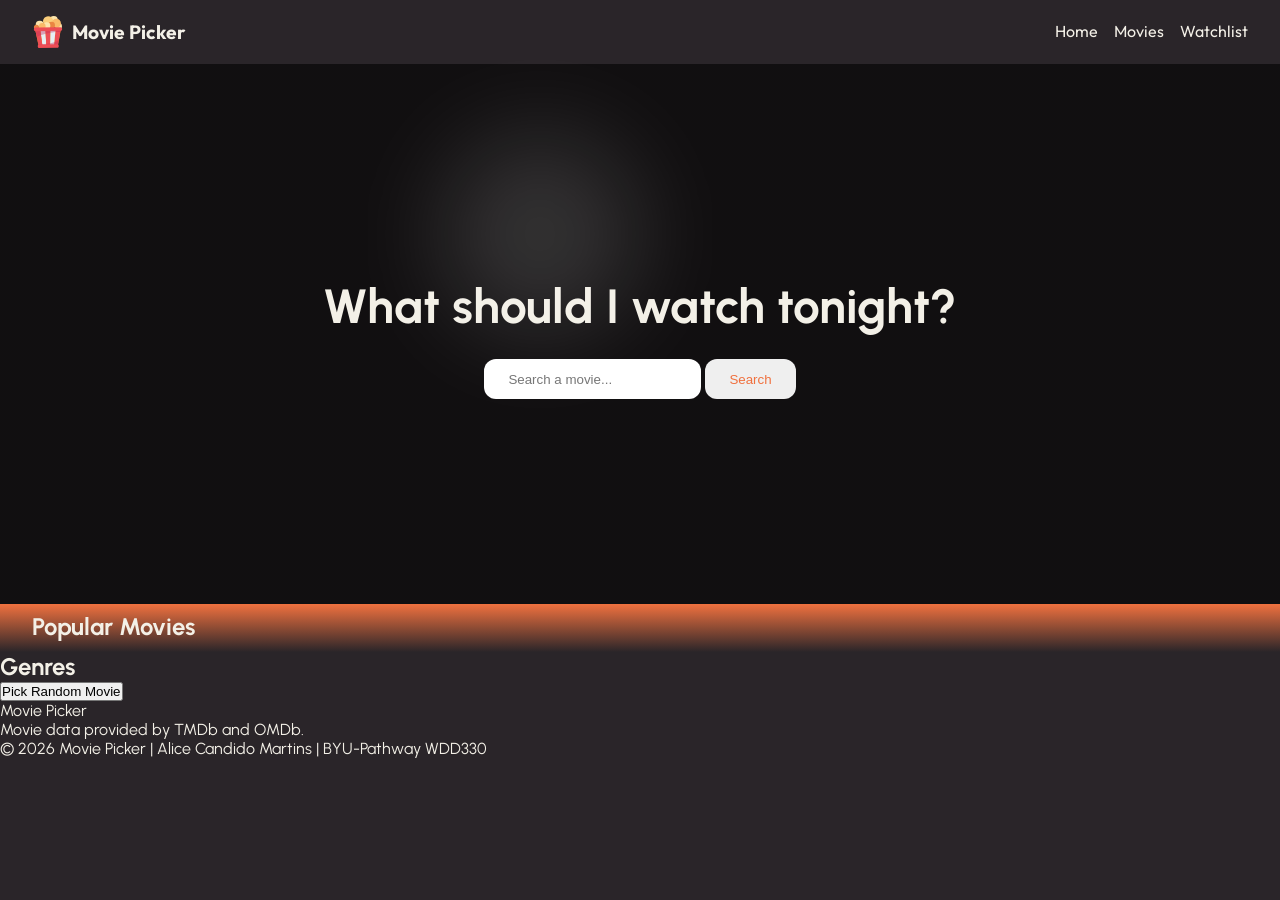
==== index.html @ 548f42c6 "add popcorn animation effect; implement save button for watchlist functionality in movie display" ====
<!doctype html>
<html lang="en">
  <head>
    <meta charset="utf-8">
    <meta name="viewport" content="width=device-width, initial-scale=1">
    <title>Movie Picker</title>
    <meta name="description" content="WDD330 final project">
    <meta name="author" content="Alice Candido Martins">

    <link rel="stylesheet" href="css/styles.css">
    <link rel="icon" href="images/popcorn-movie-cinema-svgrepo-com.svg">
    <link rel="preconnect" href="https://fonts.googleapis.com">
    <link rel="preconnect" href="https://fonts.gstatic.com" crossorigin>
    <link
        href="https://fonts.googleapis.com/css2?family=Outfit:wght@100..900&family=Urbanist:ital,wght@0,100..900;1,100..900&display=swap"
        rel="stylesheet">
    
  </head>
  <body>
    <header>
        <div class="logo">
            <img src="images/popcorn-movie-cinema-svgrepo-com.svg" alt="icon">
            <h1>Movie Picker</h1>
        </div>

        <button class="menu-btn" id="menu-btn">
            ☰
        </button>

        <nav id="nav-menu">
            <ul>
                <li><a href="index.html">Home</a></li>
                <li><a href="movie-details.html">Movies</a></li>
                <li><a href="watchlist.html">Watchlist</a></li>
            </ul>
        </nav>
            
    </header>
    
    <main>

        <div id="popcorn-container"></div>
    
        <section class="hero">
            <div class="cursor-glow"></div>
    
            <h2>What should I watch tonight?</h2>
            <div>
                <input type="text" id="searchInput" placeholder="Search a movie...">
                
                <button id="search-bar">
                    Search
                </button>
            </div>
            
        </section>

        <section id="hero-search">
            <div id="heroMovie"></div>
        </section>

        <section class="popular-movies">
        
            <h2>Popular Movies</h2>
        
            <div id="popularmovieContainer">
        
            </div>
        
        </section>
    
        <section class="genres">
    
            <h2>Genres</h2>
    
            <div id="genreContainer">
    
            </div>
    
        </section>

        <section id="moviesSection">    
            <div id="movieContainer"></div>
        </section>
    
        <section class="random-movie">
    
            <button id="randomMovieBtn">
                Pick Random Movie
            </button>

            <div id="randomMovieContainer"></div>
    
        </section>
    
    </main>    
    <footer>
        <p>Movie Picker</p>
        <p>
            Movie data provided by TMDb and OMDb.
        </p>            
        <p>
            © 2026 Movie Picker | Alice Candido Martins | BYU-Pathway WDD330
        </p>
    </footer>

    <script src="js/button.js"></script>
    <script type="module" src="./js/apiService.js"></script>
    <script type="module" src="./js/main.js"></script>
    <script type="module" src="./js/ui.js"></script>
  </body>
</html>
---- css/styles.css ----
*{
    --colorbase : #2A2529;
    --colorlight : #F3F0E7;
    --colorcontrast : #f0713f;
    --primaryfont : "Outfit", sans-serif;
    --secondfont : "Urbanist", sans-serif;
    margin: 0;
    box-sizing: border-box;
    padding: 0;
}

body{
    font-family: var(--secondfont);
    background-color: var(--colorbase);
    color: var(--colorlight);
}

header {
    display : flex;
    align-items: center;

    background-color: var(--colorbase);
    color: var(--colorlight);
    font-family : var(--primaryfont);
    padding: 1rem 2rem;
    justify-content: space-between;
    
}

header h1{
    font-size: larger;
}

header img {
    width: 32px;
    height: 32px;

}

nav {
    display: flex;
}

nav ul{
    display: flex;
    gap: 1rem;
    list-style: none;
    align-items: flex-end;
}

nav a{
    text-decoration: none;
    color: var(--colorlight);
}

nav a::after{
    content: "";
    display: block;
    width: 0;
    height: 2px;
    background: var(--colorcontrast);
    transition: 0.3s;
}

nav a:hover::after {
    width: 100%;
}

.logo {
    display: flex;
    align-items: center;
    gap: 0.5rem;

}

.menu-btn {
    display: none;
}

.menu-btn {
    background: none;
    border: none;
    font-size: 2rem;
    cursor: pointer;
}

.hero {
    min-height: 60vh;

    display: flex;
    flex-direction: column;
    justify-content: center;
    align-items: center;

    text-align: center;

    padding: 2rem;

    background-image:
            linear-gradient(rgba(0, 0, 0, .6), rgba(0, 0, 0, .6)),
            url("../images/hero.jpg");
    
    background-size: cover;
    background-position: center;
}

.hero h2 {
    font-size: 3rem;
    margin-bottom: 1rem;
    padding: 0.5rem;
}

.cursor-glow {
    position: fixed;
    width: 200px;
    height: 200px;
    background: rgba(255, 255, 255, 0.15);
    border-radius: 50%;
    filter: blur(50px);
    pointer-events: none;
    transform: translate(-50%, -50%);
    z-index: 9999;
}

/* popcorn animation efect */
#popcorn-container {
    position: fixed;
    inset: 0;
    overflow: hidden;
    z-index: 9999;
    pointer-events: none;
}

.popcorn {
    position: absolute;
    top: -50px;
    font-size: 2rem;
    animation: fall 4s linear forwards;
}

@keyframes fall {
    to {
        transform: translateY(110vh) rotate(720deg);
    }
}


#searchInput {
    padding: 0.8rem 1.5rem;
    border-radius: 12px;
    color: var(--colorcontrast);
    border: 0px;
    transition: transform 0.2s ease;
}


#search-bar {
    padding: 0.8rem 1.5rem;
    border-radius: 12px;
    cursor: pointer;
    border: 0px;
    color: var(--colorcontrast);
}

#searchInput:hover {
    transform: scale(1.1);
}

#search-bar:hover {
    transform: scale(1.1);
}

#movieSection {
    display: none;
}

#movieContainer {
    display: grid;
    grid-template-columns: repeat(3, 1fr);
    gap: 1.5rem;
}

/* Popular Movies Container */
.popular-movies {
    display: grid;
    grid-template-rows: 3rem auto;

}

.popular-movies h2{
    padding: .5rem 2rem 2rem;
    background: linear-gradient(var(--colorcontrast),var(--colorbase));
}


#popularmovieContainer {
    display: flex;
    flex-wrap : wrap;
    gap: 1.5rem;
    justify-content: center;
}

.movie-card {
    display: flex;
    flex-direction: column;
    align-items: center;
    transition: transform 0.4s ease;
    position: relative;
}

.movie-card:hover {
    transform: perspective(1000px) rotateY(0deg) scale(1.1);
}

.movie-card img {
    width: 100%;
    border-radius: 10px;
}

/* watchlist button*/
.save-btn {
    position: absolute;
    top: 10px;
    right: 10px;

    background: rgba(0, 0, 0, 0.7);
    color: white;
    border: none;
    border-radius: 50%;

    width: 40px;
    height: 40px;

    cursor: pointer;
    z-index: 10;
}

.save-btn.saved {
    background: var(--colorcontrast);
    color: white;
}











@media (max-width: 768px) {

    .menu-btn {
        display: block;
        color: white;
        background: none;
        border: none;
        font-size: 2rem;
        cursor: pointer;
    }

    nav {
        display: none;
    }
    
    nav.active {
        display: block;
        position: absolute;
        top: 100%;
        right: 2rem;
        background-color: var(--colorbase);
        padding: 1rem;
    }

    nav.active ul {
    display: flex;
    flex-direction: column;
    gap: 1rem;
    }

    header{
        position : relative;
    }

    /*movie container popular movies*/
    .movie-card {
        gap: 1.5rem;
        padding: 2rem;
    }

                
}
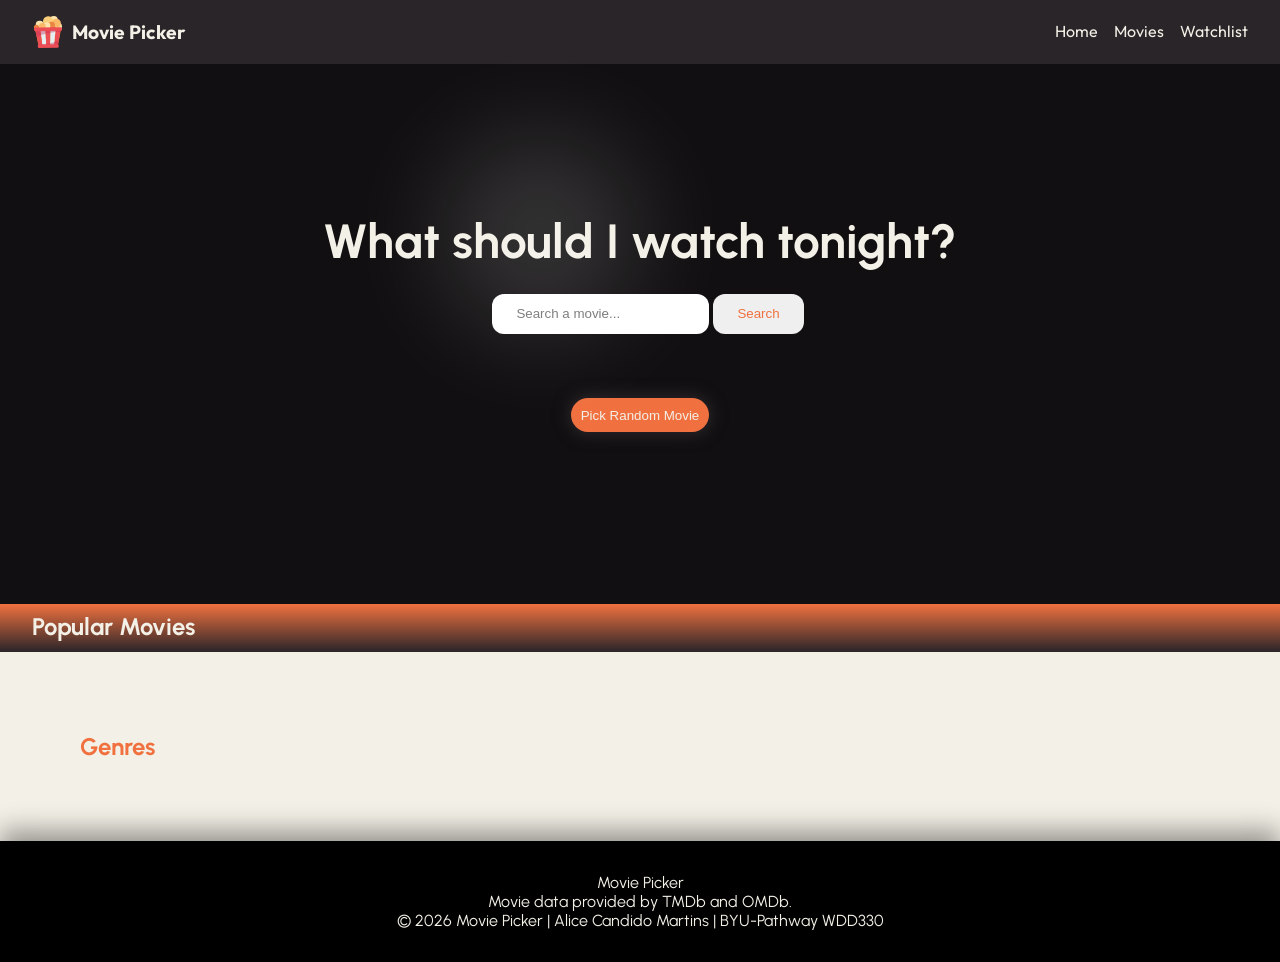
==== commit 9aa59f43: "add footer styling; implement random movie selection and genre buttons in UI" ====
--- a/index.html
+++ b/index.html
@@ -45,13 +45,24 @@
             <div class="cursor-glow"></div>
     
             <h2>What should I watch tonight?</h2>
-            <div>
+            <div class="hero-search">
                 <input type="text" id="searchInput" placeholder="Search a movie...">
                 
                 <button id="search-bar">
                     Search
                 </button>
             </div>
+
+            <section class="random-movie">
+            
+                <button id="randomMovieBtn">
+                    Pick Random Movie
+                </button>
+            
+                <div id="randomMovieContainer"></div>
+            
+            </section>
+
             
         </section>
 
@@ -83,16 +94,6 @@
             <div id="movieContainer"></div>
         </section>
     
-        <section class="random-movie">
-    
-            <button id="randomMovieBtn">
-                Pick Random Movie
-            </button>
-
-            <div id="randomMovieContainer"></div>
-    
-        </section>
-    
     </main>    
     <footer>
         <p>Movie Picker</p>
--- a/css/styles.css
+++ b/css/styles.css
@@ -144,6 +144,15 @@
     }
 }
 
+footer {
+    background-color: black;
+    padding: 2rem;
+    text-align: center;
+
+    box-shadow: 0 -10px 25px rgba(0, 0, 0, .4)
+
+}
+
 
 #searchInput {
     padding: 0.8rem 1.5rem;
@@ -180,6 +189,32 @@
     gap: 1.5rem;
 }
 
+.hero-search{
+    margin: 0 0 2rem 1rem;
+}
+
+.random-movie {
+    padding: 2rem;
+}
+
+.random-movie button{
+    padding: .6rem;
+    border: transparent;
+    background-color: var(--colorcontrast);
+    border-radius: 2rem;
+    box-shadow: 0px 0px .9rem .2rem var(--colorbase);
+    cursor: pointer;
+    color: var(--colorlight);
+    transition: transform 0.3s ease, box-shadow 0.3s ease;
+}
+
+#randomMovieBtn:hover {
+    transform: translateY(-5px);
+    box-shadow: 0 10px 20px rgba(240, 113, 63, 0.4);
+    color: var(--colorbase);
+}
+
+
 /* Popular Movies Container */
 .popular-movies {
     display: grid;
@@ -240,6 +275,46 @@
     color: white;
 }
 
+
+/* Genre Buttons */
+.genres{
+    background-color: var(--colorlight);
+    color: var(--colorcontrast);
+    padding: 5rem;
+}
+#genreContainer button {
+    padding: .5rem;
+    border-radius: 1rem;
+    margin: .5rem 1rem;
+    border: 2px solid #f0713f;
+    border-color: var(--colorcontrast);
+    background: transparent;
+    cursor: pointer;
+    position: relative;
+    overflow: hidden;
+    transition: color 0.4s ease;
+    z-index: 1;
+}
+
+#genreContainer button::before {
+    content: "";
+    position: absolute;
+    left: 0;
+    bottom: 0;
+    width: 100%;
+    height: 0;
+    background: #f0713f;
+    transition: height 0.4s ease;
+    z-index: -1;
+}
+
+#genreContainer button:hover::before {
+    height: 100%;
+}
+
+#genreContainer button:hover {
+    color: white;
+}
 
 
 
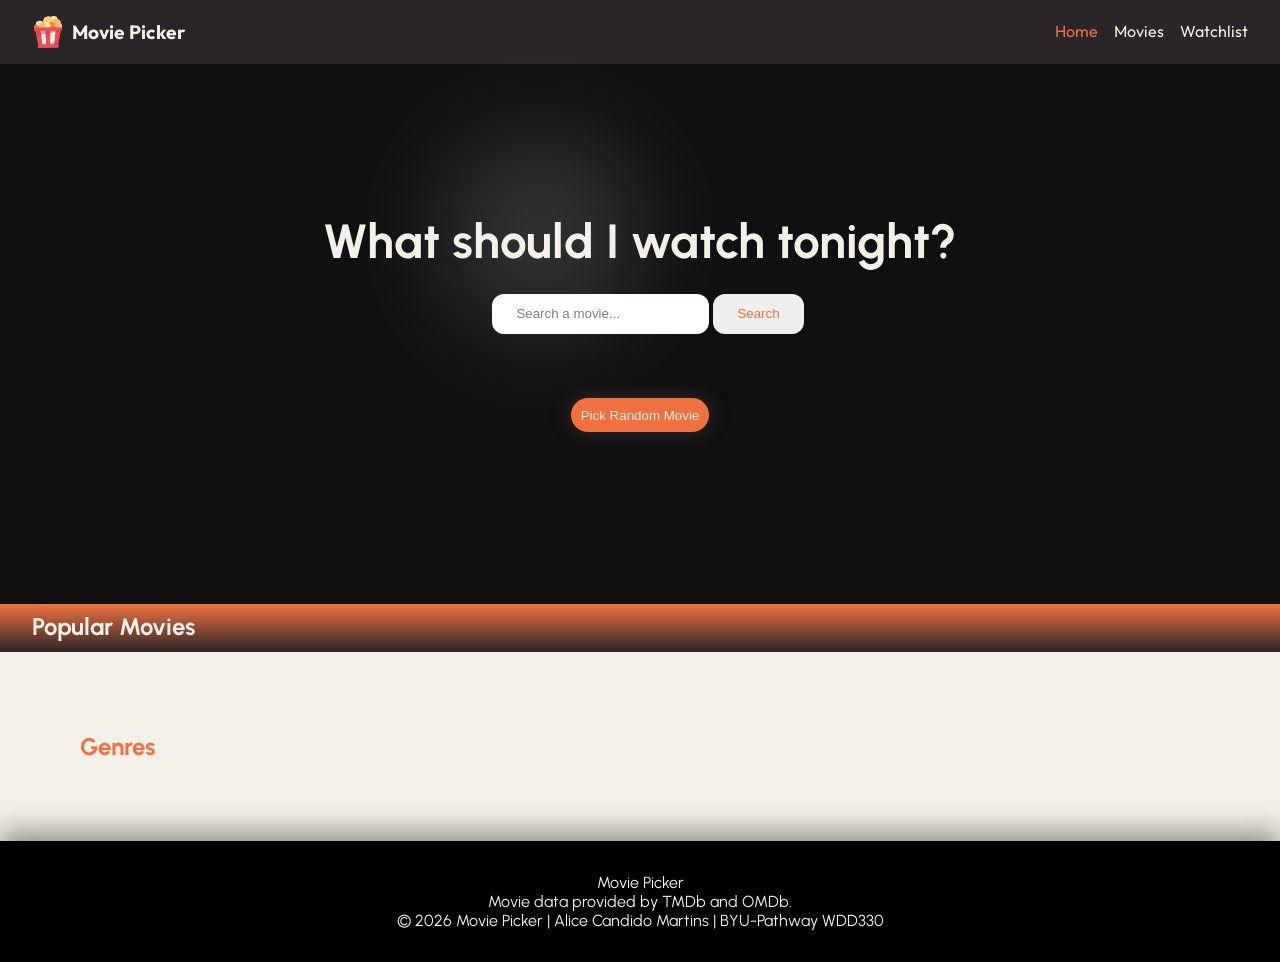
==== commit 0afb0425: "add shine effect to navigation links; update movie-details and watchlist pages with new layout and f" ====
--- a/index.html
+++ b/index.html
@@ -29,7 +29,7 @@
 
         <nav id="nav-menu">
             <ul>
-                <li><a href="index.html">Home</a></li>
+                <li><a href="index.html" class="shine">Home</a></li>
                 <li><a href="movie-details.html">Movies</a></li>
                 <li><a href="watchlist.html">Watchlist</a></li>
             </ul>
--- a/css/styles.css
+++ b/css/styles.css
@@ -64,6 +64,10 @@
 
 nav a:hover::after {
     width: 100%;
+}
+
+.shine{
+    color: var(--colorcontrast);
 }
 
 .logo {
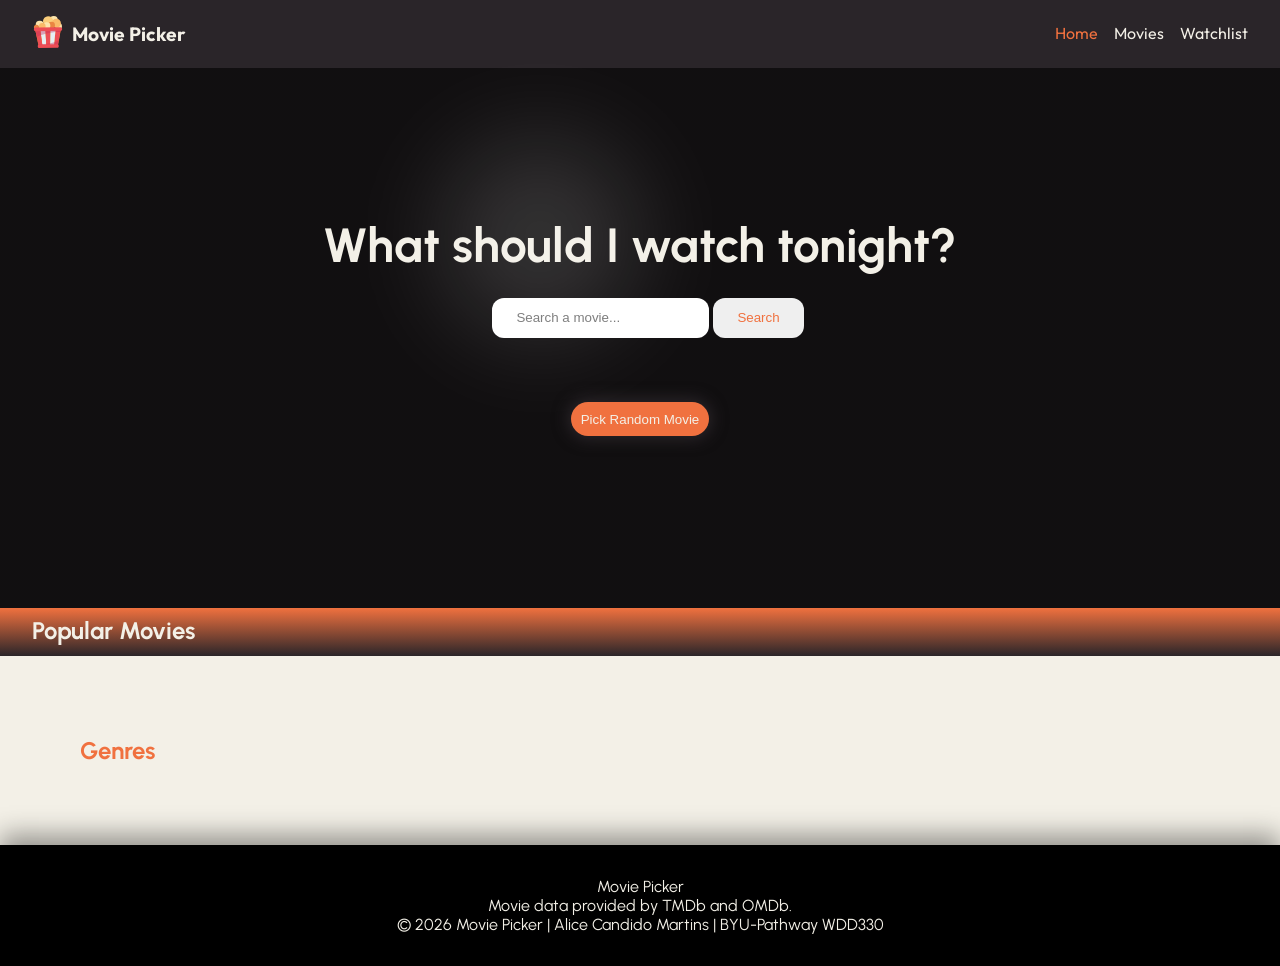
==== commit 54baa694: "add remove button functionality to watchlist; implement movie removal and update styles" ====
--- a/index.html
+++ b/index.html
@@ -19,7 +19,9 @@
   <body>
     <header>
         <div class="logo">
-            <img src="images/popcorn-movie-cinema-svgrepo-com.svg" alt="icon">
+            <a href="index.html">
+                <img src="images/popcorn-movie-cinema-svgrepo-com.svg" alt="icon">
+            </a>
             <h1>Movie Picker</h1>
         </div>
 
--- a/css/styles.css
+++ b/css/styles.css
@@ -322,9 +322,70 @@
 
 
 
-
-
-
+/*Watchlist*/
+.watchlistContainer .moviecard {
+
+}
+
+.remove-btn {
+
+    border: none;
+    background: transparent;
+    font-size: 1.5rem;
+    cursor: pointer;
+
+    transition: .3s;
+
+}
+
+.remove-btn:hover {
+
+    transform: scale(1.2);
+
+}
+
+.moviecard {
+
+    position: relative;
+    display: flex;
+    align-items: center;
+    
+    gap: 25px;
+    
+    width: 80%;
+    
+    margin: 20px auto;
+    padding: 20px;
+    
+    background: #1e1e1e;
+    
+    border-radius: 15px;
+
+}
+
+.remove-btn {
+
+    position: absolute;
+
+    top: 15px;
+    right: 15px;
+
+    border: none;
+    background: rgba(0, 0, 0, .6);
+
+    border-radius: 50%;
+
+    width: 40px;
+    height: 40px;
+
+    cursor: pointer;
+
+}
+
+.imgList img{
+    width: 120px;
+    border-radius: 10px;
+}
 
 
 
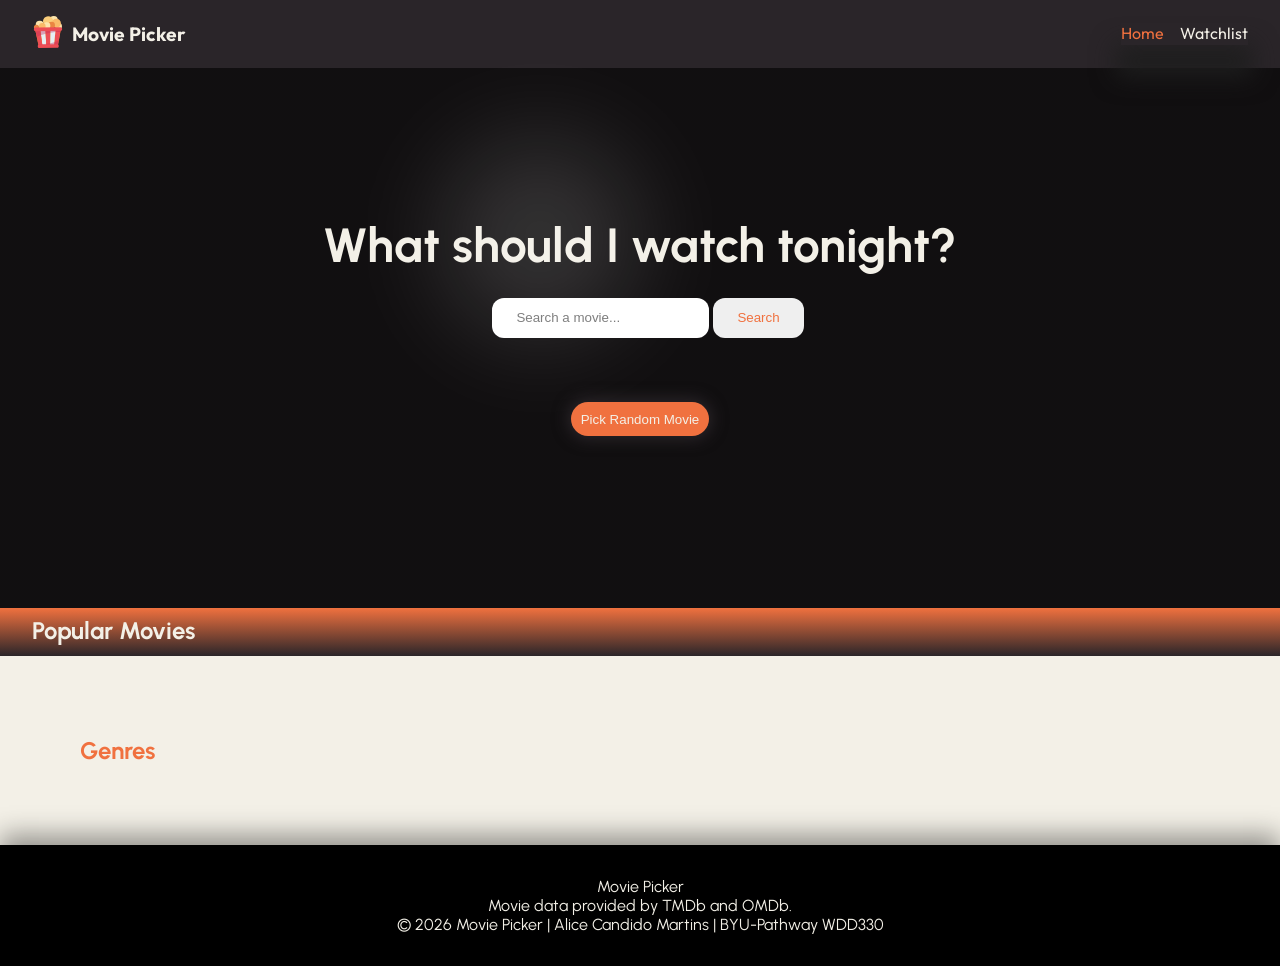
==== commit 18ea37db: "implement movie modal functionality; add modal display and movie details retrieval" ====
--- a/index.html
+++ b/index.html
@@ -32,7 +32,6 @@
         <nav id="nav-menu">
             <ul>
                 <li><a href="index.html" class="shine">Home</a></li>
-                <li><a href="movie-details.html">Movies</a></li>
                 <li><a href="watchlist.html">Watchlist</a></li>
             </ul>
         </nav>
@@ -95,6 +94,8 @@
         <section id="moviesSection">    
             <div id="movieContainer"></div>
         </section>
+
+
     
     </main>    
     <footer>
@@ -106,11 +107,38 @@
             © 2026 Movie Picker | Alice Candido Martins | BYU-Pathway WDD330
         </p>
     </footer>
-
+        
+    <div id="movieModal">
+    
+        <div class="modal-content">
+    
+            <button class="close-btn">✖</button>
+    
+            <img class="modal-poster">
+    
+            <div class="movie-info">
+    
+                <h2 class="modal-title"></h2>
+    
+                <p class="modal-description"></p>
+    
+                <p class="modal-runtime"></p>
+    
+                <p class="modal-director"></p>
+    
+                <p class="modal-actors"></p>
+    
+            </div>
+    
+        </div>
+    
+    </div>
+        
     <script src="js/button.js"></script>
     <script type="module" src="./js/apiService.js"></script>
     <script type="module" src="./js/main.js"></script>
     <script type="module" src="./js/ui.js"></script>
+    <script type="module" src="./js/movieModal.js"></script>
   </body>
 </html>
 
--- a/css/styles.css
+++ b/css/styles.css
@@ -18,6 +18,8 @@
 header {
     display : flex;
     align-items: center;
+    position: relative;
+    z-index: 1000;
 
     background-color: var(--colorbase);
     color: var(--colorlight);
@@ -39,6 +41,7 @@
 
 nav {
     display: flex;
+    box-shadow: 0px 27px 25px 5px#1e1e1e;
 }
 
 nav ul{
@@ -157,6 +160,119 @@
 
 }
 
+#movieModal {
+
+    display: none;
+
+    position: fixed;
+
+    top: 0;
+    left: 0;
+
+    width: 100%;
+    height: 100%;
+
+    background: rgba(0, 0, 0, .8);
+
+    justify-content: center;
+
+    align-items: center;
+
+    z-index: 1000;
+
+}
+
+#movieModal.show {
+
+    display: flex;
+
+}
+
+.modal-content {
+
+    background: #222;
+
+    width: 80%;
+
+    max-width: 800px;
+
+    padding: 2rem;
+
+    border-radius: 20px;
+
+}
+
+#movieModal {
+
+    display: none;
+
+    position: fixed;
+
+    inset: 0;
+
+    background: rgba(0, 0, 0, 0.85);
+
+    justify-content: center;
+
+    align-items: center;
+
+    z-index: 1000;
+
+}
+
+#movieModal.show {
+
+    display: flex;
+
+}
+
+.modal-content {
+
+    background: var(--colorbase);
+    width: 80%;
+    max-width: 900px;
+    padding: 2rem;
+    border-radius: 20px;
+    display: flex;
+    gap: 2rem;
+    position: relative;
+
+}
+
+.modal-poster {
+
+    width: 220px;
+    border-radius: 15px;
+    object-fit: cover;
+
+}
+
+.movie-info {
+
+    display: flex;
+    flex-direction: column;
+    gap: 1rem;
+    justify-content: center;
+
+}
+
+.modal-title {
+    font-size: 2rem;
+    color: var(--colorcontrast);
+}
+
+.modal-description {
+    line-height: 1.6;
+    color: var(--colorlight);
+}
+
+.close-btn {
+    height: 1rem;
+    color: var(--colorcontrast);
+    background: transparent;
+    border: transparent;
+    cursor: pointer;
+}
 
 #searchInput {
     padding: 0.8rem 1.5rem;
@@ -183,6 +299,20 @@
     transform: scale(1.1);
 }
 
+#hero-search .movie-card img{
+    height: 15rem;
+    width: 15rem;
+    display:grid;
+    margin: 1.5rem;
+}
+
+#hero-search .movie-card{
+    display: grid;
+    grid-template-columns: repeat(3, 1fr);
+    gap: 1.5rem;
+
+}
+
 #movieSection {
     display: none;
 }
@@ -218,6 +348,9 @@
     color: var(--colorbase);
 }
 
+#randomMovieContainer .movie-card img{
+    height: 20rem;
+}
 
 /* Popular Movies Container */
 .popular-movies {
@@ -323,9 +456,6 @@
 
 
 /*Watchlist*/
-.watchlistContainer .moviecard {
-
-}
 
 .remove-btn {
 
@@ -359,7 +489,7 @@
     
     background: #1e1e1e;
     
-    border-radius: 15px;
+    border-radius: 10px;
 
 }
 
@@ -368,7 +498,7 @@
     position: absolute;
 
     top: 15px;
-    right: 15px;
+    right:15px;
 
     border: none;
     background: rgba(0, 0, 0, .6);
@@ -385,6 +515,14 @@
 .imgList img{
     width: 120px;
     border-radius: 10px;
+}
+
+.watchlist h2{
+    color: var(--colorlight);
+    display: flex;
+    justify-content: center;
+    text-decoration: underline var(--colorcontrast);
+    
 }
 
 
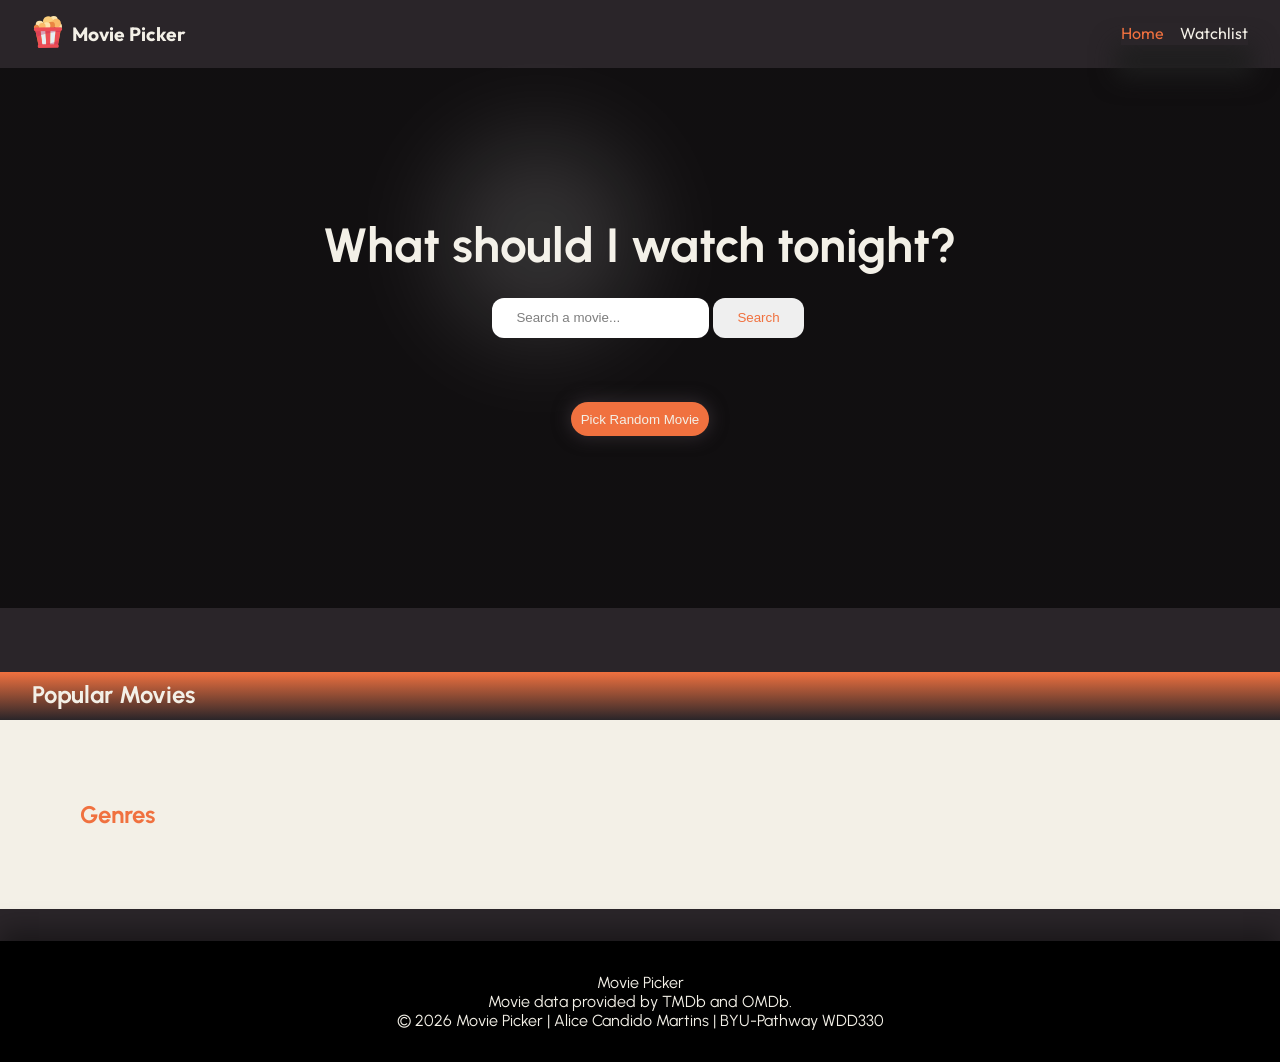
==== commit d8c89665: "refactor modal styles and update movie display logic; enhance UI responsiveness and improve movie ca" ====
--- a/index.html
+++ b/index.html
@@ -134,11 +134,7 @@
     
     </div>
         
-    <script src="js/button.js"></script>
-    <script type="module" src="./js/apiService.js"></script>
     <script type="module" src="./js/main.js"></script>
-    <script type="module" src="./js/ui.js"></script>
-    <script type="module" src="./js/movieModal.js"></script>
   </body>
 </html>
 
--- a/css/styles.css
+++ b/css/styles.css
@@ -163,59 +163,11 @@
 #movieModal {
 
     display: none;
-
     position: fixed;
-
-    top: 0;
-    left: 0;
-
-    width: 100%;
-    height: 100%;
-
-    background: rgba(0, 0, 0, .8);
-
+    inset: 0;
+    background: rgba(0, 0, 0, 0.85);
     justify-content: center;
-
     align-items: center;
-
-    z-index: 1000;
-
-}
-
-#movieModal.show {
-
-    display: flex;
-
-}
-
-.modal-content {
-
-    background: #222;
-
-    width: 80%;
-
-    max-width: 800px;
-
-    padding: 2rem;
-
-    border-radius: 20px;
-
-}
-
-#movieModal {
-
-    display: none;
-
-    position: fixed;
-
-    inset: 0;
-
-    background: rgba(0, 0, 0, 0.85);
-
-    justify-content: center;
-
-    align-items: center;
-
     z-index: 1000;
 
 }
@@ -300,16 +252,24 @@
 }
 
 #hero-search .movie-card img{
-    height: 15rem;
+    height: auto;
+    width: 100%;
+}
+
+#hero-search #heroMovie{
+    display: flex;
+    flex-direction: row;
+    flex-wrap: wrap;
+    padding: 2rem 0;
+}
+
+#hero-search .movie-card{
+    display: flex;
+    flex-direction: column;
     width: 15rem;
-    display:grid;
-    margin: 1.5rem;
-}
-
-#hero-search .movie-card{
-    display: grid;
-    grid-template-columns: repeat(3, 1fr);
-    gap: 1.5rem;
+    position: relative;
+    justify-self: center;
+    margin: 2rem;
 
 }
 
@@ -318,9 +278,13 @@
 }
 
 #movieContainer {
-    display: grid;
-    grid-template-columns: repeat(3, 1fr);
+    display: flex;
+    flex-direction: row;
+    flex-wrap: wrap;
     gap: 1.5rem;
+    margin: 1rem;
+    justify-content: center;
+
 }
 
 .hero-search{
@@ -378,6 +342,7 @@
     align-items: center;
     transition: transform 0.4s ease;
     position: relative;
+    width: fit-content;
 }
 
 .movie-card:hover {
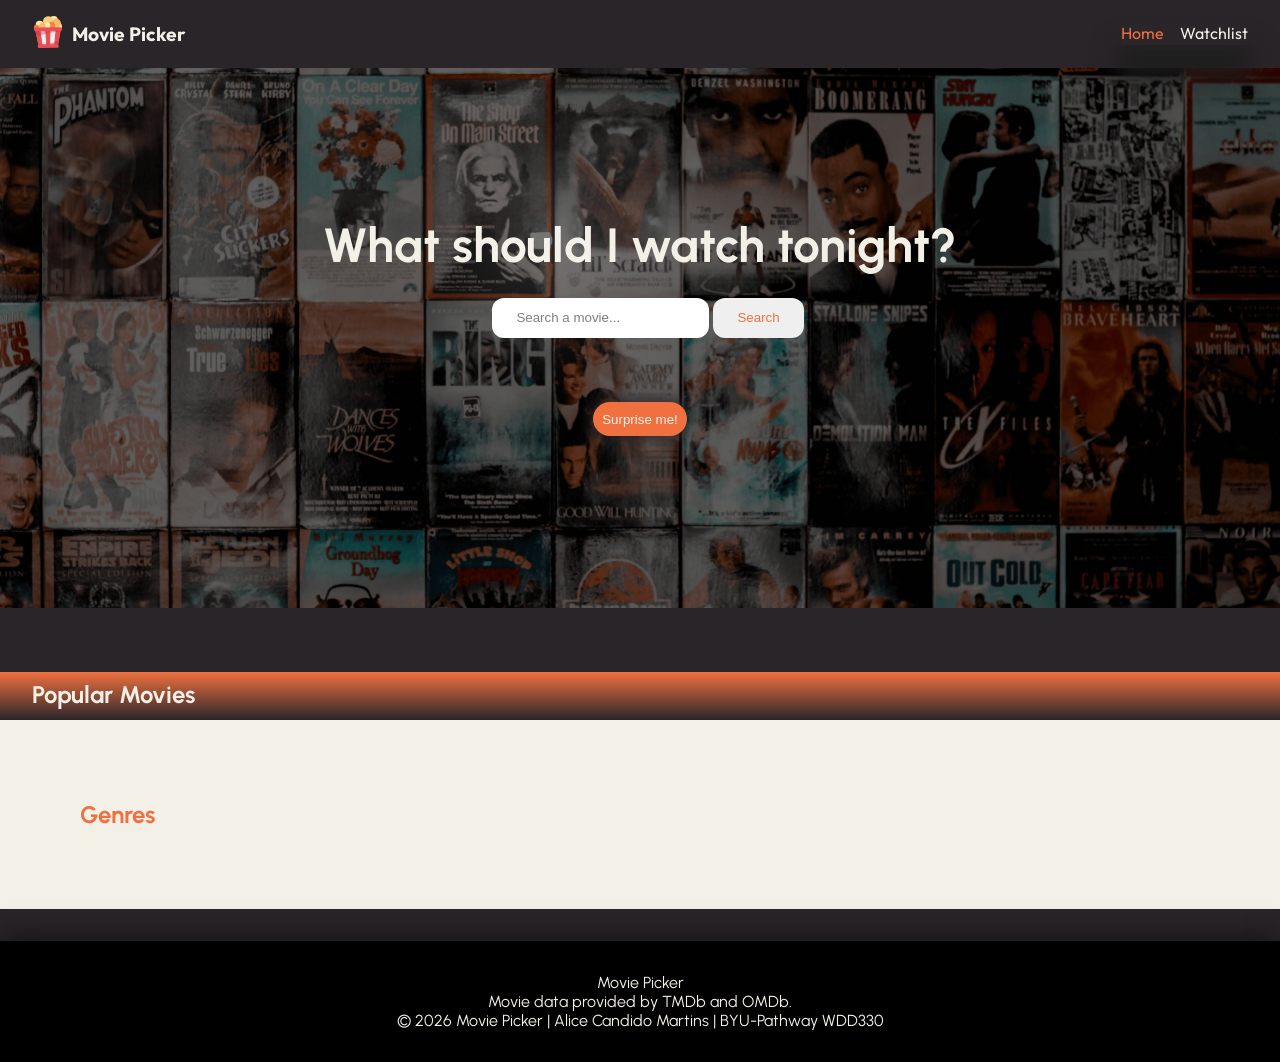
==== commit ede41545: "Refactor code structure for improved readability and maintainability" ====
--- a/index.html
+++ b/index.html
@@ -38,10 +38,7 @@
             
     </header>
     
-    <main>
-
-        <div id="popcorn-container"></div>
-    
+    <main>  
         <section class="hero">
             <div class="cursor-glow"></div>
     
@@ -57,7 +54,7 @@
             <section class="random-movie">
             
                 <button id="randomMovieBtn">
-                    Pick Random Movie
+                    Surprise me!
                 </button>
             
                 <div id="randomMovieContainer"></div>
@@ -114,7 +111,7 @@
     
             <button class="close-btn">✖</button>
     
-            <img class="modal-poster">
+            <img alt="poster" class="modal-poster">
     
             <div class="movie-info">
     
--- a/css/styles.css
+++ b/css/styles.css
@@ -105,7 +105,7 @@
 
     background-image:
             linear-gradient(rgba(0, 0, 0, .6), rgba(0, 0, 0, .6)),
-            url("../images/hero.jpg");
+            url("../images/hero.webp");
     
     background-size: cover;
     background-position: center;
@@ -129,28 +129,6 @@
     z-index: 9999;
 }
 
-/* popcorn animation efect */
-#popcorn-container {
-    position: fixed;
-    inset: 0;
-    overflow: hidden;
-    z-index: 9999;
-    pointer-events: none;
-}
-
-.popcorn {
-    position: absolute;
-    top: -50px;
-    font-size: 2rem;
-    animation: fall 4s linear forwards;
-}
-
-@keyframes fall {
-    to {
-        transform: translateY(110vh) rotate(720deg);
-    }
-}
-
 footer {
     background-color: black;
     padding: 2rem;
@@ -254,6 +232,9 @@
 #hero-search .movie-card img{
     height: auto;
     width: 100%;
+    width: 200px;
+    height: 300px;
+    object-fit: cover;
 }
 
 #hero-search #heroMovie{
